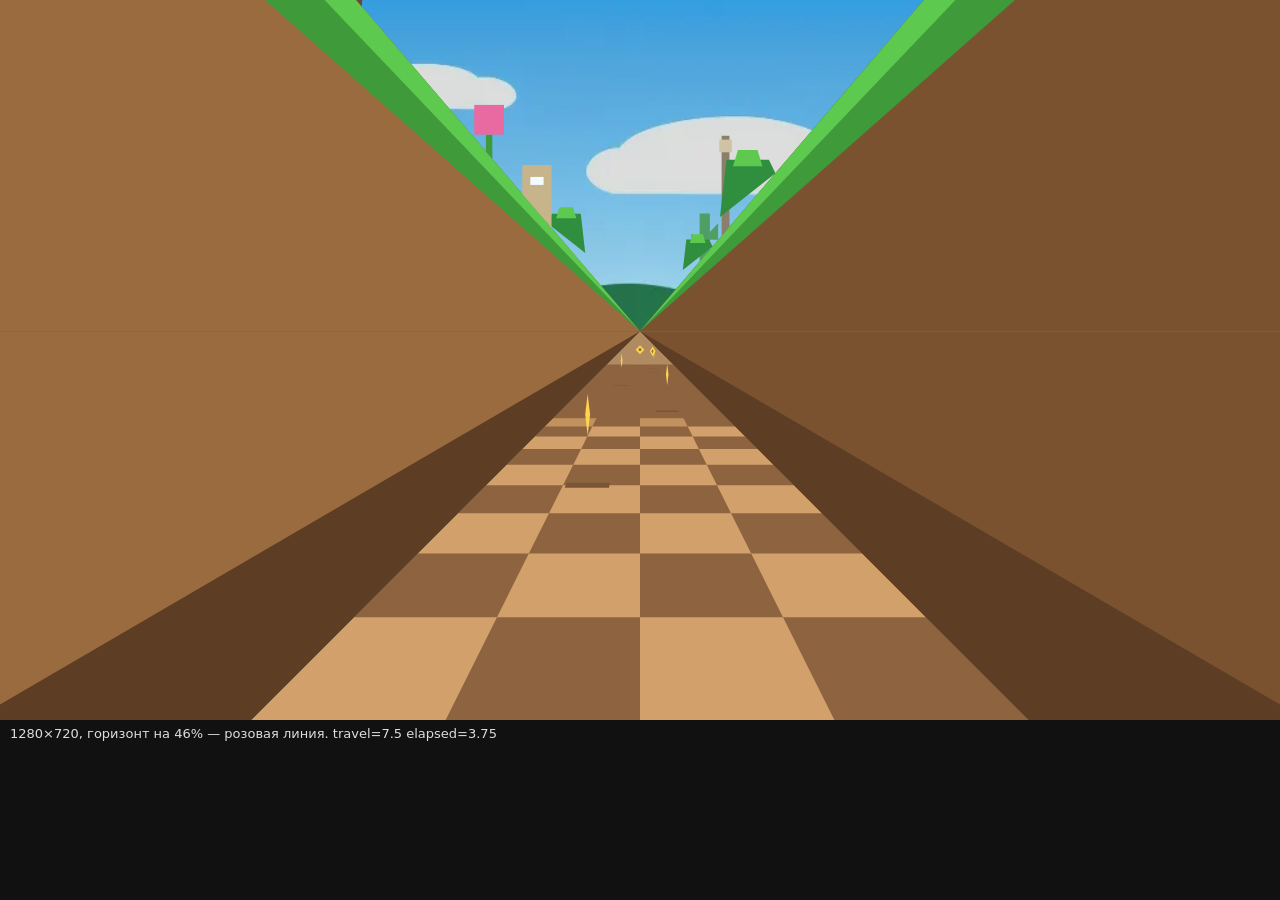
==== tools/frame.html @ 6ae9ed36 "Зажим растра — поле зоны, бюджет — по всем мирам Имя зоны в skyClamp работало, пока тёмная зона была" ====
<!doctype html>
<meta charset="utf-8">
<title>Кадр коридора</title>
<!--
  Один кадр забега по заказу, без игры.

  Зачем: во-первых, посмотреть то, что в живом забеге поймать нечем — финишная
  табличка закрывается экраном результата через полсекунды после появления, и
  ровно на ней нашлась ошибка: табличка стояла посреди коридора и сливалась с
  воротами в жёлтую стену. Во-вторых, здесь же готовится init-картинка для
  Easy Diffusion.

  Контракт, который этот файл обслуживает: ГОРИЗОНТ НА 46% ВЫСОТЫ. Столько же
  у нашей проекции (HORIZON = H * 0.46). Фон с горизонтом в другом месте не
  сойдётся с полом, и стык будет виден сразу.

    ?finishIn=2.3                 — ворота и табличка
    ?kind=side&side=1&dt=1.8&u=-0.9 — боковое препятствие, ребёнок ушёл влево
    ?kind=duck&dt=1.2&look=ceiling — верхнее, вторая внешность (зубья)
    ?band=greenHill               — init-полоса для фонового растра зоны
                                    (?band=1 — то же для первой зоны)

  Полос теперь три, по одной на зону: небо у зон своё, иначе смена оформления
  посреди забега не достаёт до верхней половины кадра — именно это и заметил
  заказчик 10 октября.

  В консоли браузера:
    await saveFrame('tools/init/band-sunsetDunes.png')
    await toWebp('tools/painted/sky-sunset.png', 'assets/sky-sunset.webp', 0.82,
                 skyClamp('sunsetDunes'))
    // последний аргумент обязателен: без него облака останутся белыми.
    // Числом его не писать: потолок живёт в js/theme.js и у зон разный.

  Инструмент разработки: в офлайн-кэш не попадает, tools/ туда не берут.

  Разбор: docs/sky-and-art.md
-->
<style>
  body { margin: 0; background: #111; color: #ddd; font: 13px system-ui; }
  canvas { display: block; width: 100vw; max-width: 1280px; }
  p { padding: 6px 10px; margin: 0; }
  .ruler { position: absolute; left: 0; width: 100%; height: 1px; background: #f0f; opacity: .6; }
  .wrap { position: relative; }
</style>
<div class="wrap">
  <canvas id="c"></canvas>
  <div class="ruler" id="ruler"></div>
</div>
<p id="info"></p>
<script type="module">
  import { createView, makeDecor, makeStars } from '../js/view.js';
  import { VIEW } from '../js/config.js';
  import { THEME, zonesOf, SKY_FILES, skyClamp } from '../js/theme.js';

  const q = new URLSearchParams(location.search);
  const num = (k, d) => (q.has(k) ? Number(q.get(k)) : d);

  const canvas = document.getElementById('c');
  canvas.width = VIEW.width;
  canvas.height = VIEW.height;

  /* Кладёт кадр в проект через POST /save в serve.js. Только для разработки. */
  window.saveFrame = async (path = 'tools/init/frame.png') => {
    const res = await fetch('/save', {
      method: 'POST',
      body: JSON.stringify({ path, dataUrl: canvas.toDataURL('image/png') }),
    });
    return { path, ...(await res.json()) };
  };

  /* PNG → WebP. Браузер здесь единственный доступный кодировщик: ни одного
     графического инструмента на машине нет. Разница не косметическая — в
     соседнем проекте тот же комплект весил 8.7 МБ в PNG против 170 КБ в WebP,
     а фон целиком уходит в офлайн-кэш к ребёнку. */
  /* Потолок светлоты по зоне — из темы, чтобы в строке запуска не оказалось
     копии числа без владельца. Разбор — у `skyClamp` в js/theme.js. */
  window.skyClamp = skyClamp;

  window.toWebp = async (src, dest, quality = 0.82, clampTo = null) => {
    const img = new Image();
    img.src = '/' + src;
    await img.decode();
    const off = document.createElement('canvas');
    off.width = img.naturalWidth;
    off.height = img.naturalHeight;
    const octx = off.getContext('2d');
    octx.drawImage(img, 0, 0);

    /* Зажим светлоты. Нейросеть рисует облака чисто белыми, а белое — это
       светлота 1.0 при проёме 0.95: фон начинает спорить с каналом решения,
       то есть с сообщением «иди сюда». Правило то же, что у палитры в
       js/theme.js, и нарушить его растром было бы ровно так же плохо.
       Проверка в tests-control.mjs растр увидеть не может — там нет
       декодировщика картинок, — поэтому зажим делается здесь, один раз, при
       сборке файла. */
    if (clampTo != null) {
      const d = octx.getImageData(0, 0, off.width, off.height);
      const px = d.data;
      const lin = (v) => { const c = v / 255; return c <= 0.03928 ? c / 12.92 : ((c + 0.055) / 1.055) ** 2.4; };
      for (let i = 0; i < px.length; i += 4) {
        const L = 0.2126 * lin(px[i]) + 0.7152 * lin(px[i + 1]) + 0.0722 * lin(px[i + 2]);
        if (L <= clampTo) continue;
        // Приглушаем в gamma-пространстве: так цвет сохраняется, а светлота
        // падает. Зажим по каналам порознь менял бы оттенок.
        const k = (clampTo / L) ** (1 / 2.4);
        px[i] *= k; px[i + 1] *= k; px[i + 2] *= k;
      }
      octx.putImageData(d, 0, 0);
    }

    const dataUrl = off.toDataURL('image/webp', quality);
    const res = await fetch('/save', { method: 'POST', body: JSON.stringify({ path: dest, dataUrl }) });
    return { dest, w: off.width, h: off.height, ...(await res.json()) };
  };

  const ruler = document.getElementById('ruler');
  const info = document.getElementById('info');
  const showRuler = () => { ruler.style.top = `${(canvas.clientHeight * 0.46).toFixed(1)}px`; };

  if (q.has('band')) {
    /* Зона полосы — ЛЮБАЯ зона палитры, а не только первого мира. `?band=1`
       оставлен и значит первую зону: так в README записан весь ритуал сборки
       фона, и ломать его ради единообразия незачем.

       Здесь стояло `zonesOf('hills')`, и со вторым миром это значило бы, что
       init-полосу для ледяных зон сделать нечем, то есть арт нового мира
       нечем начать. */
    const ZONES = Object.keys(THEME);
    const zone = ZONES.includes(q.get('band')) ? q.get('band') : zonesOf('hills')[0];
    const T = THEME[zone];
    /* Облака в init ЯРЧЕ палитры намеренно. Это не картинка игры, а подсказка
       модели: из бледного пятна она облака не вырастит. Светлоту потом
       зажимает `toWebp(..., clampTo)` — там, где это имеет значение. */
    const cloudHi = '#f4fbff';
    /* init-полоса для фонового растра — и это НЕ кадр коридора.

       Кадр здесь не годится: в нём запечены обрывы, а фон едет по горизонтали
       своим параллаксом, и коричневое поехало бы прямо в небо. Полоса — одно
       только небо с горизонтом на тех же 46%, по всей ширине. Сдвигать такую
       можно безнаказанно. */
    const ctx = canvas.getContext('2d');
    const W = VIEW.width;
    const hy = VIEW.height * 0.46;
    const g = ctx.createLinearGradient(0, 0, 0, hy);
    g.addColorStop(0, T.sky);
    g.addColorStop(1, T.skyLow);
    ctx.fillStyle = g;
    ctx.fillRect(0, 0, W, hy);
    ctx.fillStyle = T.hills;
    ctx.fillRect(0, hy, W, VIEW.height - hy);

    /* Полосе нужна КОМПОЗИЦИЯ, а не заливка. Проверено прямо здесь: от двух
       плоских прямоугольников модель не построила ни облака, ни деревьев —
       только сгладила градиент, потратив семь секунд впустую. В комиксе того
       же автора init всегда был векторной сценой; это то же самое правило.
       Поэтому грубые облака и горбы холмов рисуются здесь руками, а нейросеть
       делает из них мягкие — ровно то, чего вектор не умеет. */
    /* Ночью облаков нет, вместо них звёзды — решение заказчика: «убери облака
       с ночного неба, оставь только звёзды». Разворачивать это обратно нельзя
       ещё и потому, что зажим светлоты у ночи 0.30: белое облако он гасит до
       серой кляксы, то есть облако в ночном небе получалось не облаком, а
       пятном. Звёзды же при 0.30 остаются звёздами — они и так мелкие.

       Сетка детерминированная, с разными шагами по осям, чтобы не читалась
       решёткой. Края НЕ занимаются: полоса замощается, и звезда на самом краю
       после зеркального повтора встала бы парой. */
    if (T.skyStars) {
      ctx.fillStyle = T.starSky;
      for (let i = 0; i < 44; i++) {
        const x = ((i * 7 + 2) % 41) / 41 * W * 0.98 + W * 0.01;
        const y = ((i * 13 + 5) % 29) / 29 * hy * 0.88;
        const s = 1.5 + ((i * 5) % 3);
        ctx.fillRect(x, y, s, s);
      }
      // Луна: одна и крупная. Без неё ночное небо читается как шум из точек.
      ctx.beginPath();
      ctx.ellipse(W * 0.72, hy * 0.2, W * 0.018, hy * 0.032, 0, 0, Math.PI * 2);
      ctx.fill();
    } else {
      ctx.fillStyle = cloudHi;
      for (const [cx, cy, r] of [[0.12, 0.42, 1], [0.34, 0.26, 0.7], [0.58, 0.47, 1.15], [0.8, 0.3, 0.85]]) {
        const x = cx * W;
        const y = cy * hy;
        const rw = W * 0.075 * r;
        const rh = hy * 0.1 * r;
        ctx.beginPath();
        ctx.ellipse(x, y, rw, rh, 0, 0, Math.PI * 2);
        ctx.ellipse(x + rw * 0.8, y + rh * 0.35, rw * 0.65, rh * 0.8, 0, 0, Math.PI * 2);
        ctx.ellipse(x - rw * 0.7, y + rh * 0.4, rw * 0.55, rh * 0.7, 0, 0, Math.PI * 2);
        ctx.fill();
      }
    }

    // Гряда холмов по линии горизонта и редкие стволы: силуэт, из которого
    // модели есть что вырастить.
    ctx.fillStyle = T.hills;
    for (let i = 0; i < 7; i++) {
      const x = (i + 0.5) * W / 7;
      const rw = W * (0.1 + 0.03 * (i % 3));
      const rh = hy * (0.1 + 0.05 * ((i + 1) % 3));
      ctx.beginPath();
      ctx.moveTo(x - rw, hy);
      ctx.quadraticCurveTo(x, hy - rh * 2, x + rw, hy);
      ctx.closePath();
      ctx.fill();
    }
    /* Стволы — только у дневных зон. Ночью они читались зелёными леденцами на
       силуэте: нейросеть их размягчала, а ночной растр собирается БЕЗ неё (см.
       README), и остались бы они ровно такими, какими нарисованы. Ночному
       хребту они и не нужны — его читает сам силуэт. */
    ctx.fillStyle = T.grassDark;
    for (let i = 0; !T.skyStars && i < 5; i++) {
      const x = (i + 0.3) * W / 5;
      ctx.fillRect(x, hy - hy * 0.1, W * 0.006, hy * 0.1);
      ctx.beginPath();
      ctx.ellipse(x + W * 0.003, hy - hy * 0.1, W * 0.022, hy * 0.022, 0, 0, Math.PI * 2);
      ctx.fill();
    }

    showRuler();
    info.textContent = `init-полоса зоны «${T.name}» (${zone}) → assets/${SKY_FILES[zone]}, горизонт на 46%`;
  } else {
    // ?sky=1 готовит init-кадр для генерации — в нём фонового растра быть не
    // должно, иначе следующая генерация пойдёт от самой себя.
    const bare = q.has('sky');
    /* Растры приходят КАРТОЙ по зонам — небо меняется вместе с зоной.
       Недостающий файл просто не попадает в карту, и зона уходит на векторный
       путь: ровно то же, что в игре. */
    /* Зона кадра — ЛЮБАЯ зона палитры, по той же причине, что и у полосы:
       посмотреть кадр ледяного мира иначе нечем, а «проверено глазами» — это
       вывод этапа 2, где счётчик заливок двух отказов не увидел. */
    const ZONES = Object.keys(THEME);
    const zone = ZONES.includes(q.get('zone')) ? q.get('zone') : zonesOf('hills')[0];
    const backdrops = {};
    if (!bare) {
      const im = new Image();
      im.src = `/assets/${SKY_FILES[zone]}`;
      try { await im.decode(); backdrops[zone] = im; } catch { /* нет файла — вектор */ }
    }

    const view = createView(canvas, { backdrops });
    const travel = num('travel', 7.5);
    const elapsed = num('elapsed', travel / VIEW.speed);

    // Препятствие по заказу: время до прихода задаётся прямо, чтобы посмотреть
    // любую отметку телеграфа, не дожидаясь её в забеге.
    const obstacles = [];
    if (q.get('kind')) {
      obstacles.push({
        kind: q.get('kind'),
        // Внешность по заказу: ?look=gate / ceiling. Без неё посмотреть вторую
        // внешность нечем, а именно на неё и жалуются глазами.
        look: q.get('look') || undefined,
        side: num('side', -1),
        at: elapsed + num('dt', 1.2),
        passed: false, hit: false, verdictAt: null,
      });
    }

    /* Призы кубка: `?prizes=rim,firefly,bloom,sparks` — или `?prizes=all`.
       Без них этот инструмент не мог показать НИ ОДИН приз, а именно им и
       проверяется «виден ли приз на экране» — урок этапа 2, где ободок
       оказался невидимым, а светлячки «пропали» из-за ошибки замера.
       Проверять приз одним счётчиком заливок нельзя: он считает вызовы
       отрисовки, а не картинку. Разбор — docs/trophy-and-worlds.md. */
    const ВСЕ_ПРИЗЫ = ['sparks', 'bloom', 'rim', 'firefly', 'fanfare', 'chime'];
    const заказ = (q.get('prizes') || '').split(',').map((x) => x.trim()).filter(Boolean);
    const prizes = {};
    for (const имя of заказ.includes('all') ? ВСЕ_ПРИЗЫ : заказ) prizes[имя] = true;

    view.render({
      u: num('u', 0),
      v: num('v', 0),
      travel,
      elapsed,
      obstacles,
      prizes,
      stars: bare ? [] : makeStars({ durationS: 40 }),
      decor: bare ? [] : makeDecor({ durationS: 40, prizes }),
      safe: q.get('safe') !== '0',
      pulse: num('pulse', 1),
      finishIn: q.has('finishIn') ? num('finishIn', 1.2) : null,
      dim: 0,
      // Зона кадра: ?zone=nightHills. Иначе любой кадр смотрится в первой, и
      // посмотреть на закат или ночь было бы нечем.
      zone,
    });

    showRuler();
    info.textContent = `${VIEW.width}×${VIEW.height}, горизонт на 46% — розовая линия. `
      + `travel=${travel} elapsed=${elapsed.toFixed(2)}`;
  }
</script>
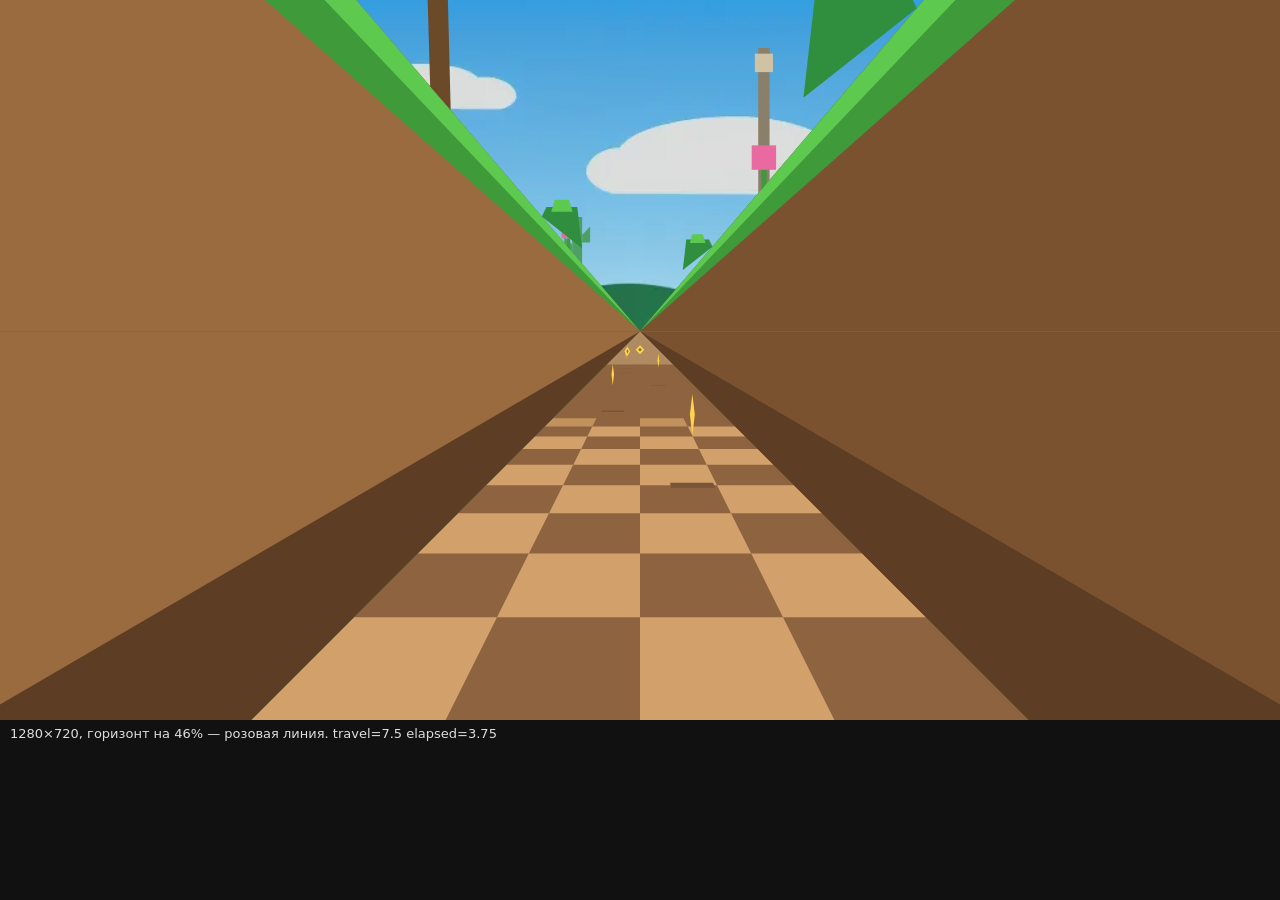
==== commit 7b5963da: "Мир «Ледяные горы»: три зоны, небо из полос, снег темнее проёма Контракт палитры поймал четыре вещи," ====
--- a/tools/frame.html
+++ b/tools/frame.html
@@ -50,7 +50,7 @@
 <script type="module">
   import { createView, makeDecor, makeStars } from '../js/view.js';
   import { VIEW } from '../js/config.js';
-  import { THEME, zonesOf, SKY_FILES, skyClamp } from '../js/theme.js';
+  import { THEME, WORLDS, zonesOf, SKY_FILES, skyClamp } from '../js/theme.js';
 
   const q = new URLSearchParams(location.search);
   const num = (k, d) => (q.has(k) ? Number(q.get(k)) : d);
@@ -231,6 +231,10 @@
        вывод этапа 2, где счётчик заливок двух отказов не увидел. */
     const ZONES = Object.keys(THEME);
     const zone = ZONES.includes(q.get('zone')) ? q.get('zone') : zonesOf('hills')[0];
+    /* Мир зоны — чтобы обочина пришла из него же. Реестр один, искать по нему
+       дешевле, чем заводить второй список «зона → мир». */
+    const мирЗоны = Object.values(WORLDS)
+      .find((w) => (w.zones || []).includes(zone))?.id || 'hills';
     const backdrops = {};
     if (!bare) {
       const im = new Image();
@@ -276,7 +280,11 @@
       obstacles,
       prizes,
       stars: bare ? [] : makeStars({ durationS: 40 }),
-      decor: bare ? [] : makeDecor({ durationS: 40, prizes }),
+      /* Обочина берётся из МИРА, которому принадлежит зона кадра. Без этого
+         `?zone=snowField` показывал снежную палитру с пальмами и кактусом: сам
+         декор генерировался для первого мира, а зона меняла только цвета
+         кадра. Поймано глазами на первом же ледяном кадре. */
+      decor: bare ? [] : makeDecor({ durationS: 40, prizes, world: мирЗоны }),
       safe: q.get('safe') !== '0',
       pulse: num('pulse', 1),
       finishIn: q.has('finishIn') ? num('finishIn', 1.2) : null,
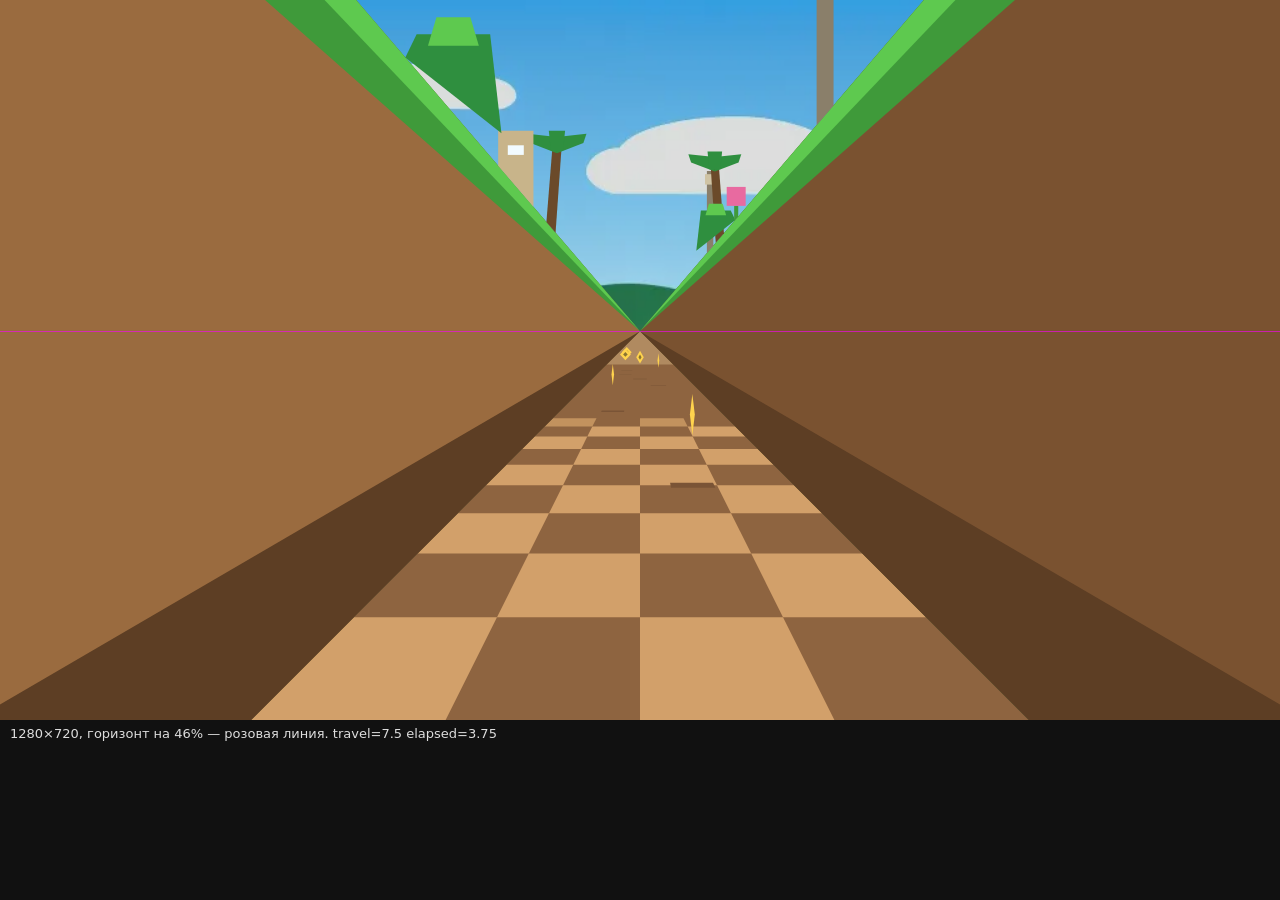
==== commit f1757f79: "Правки по ревью этапа 3 Co-Authored-By: Claude Opus 5 (1M context) <noreply@anthropic.com>" ====
--- a/tools/frame.html
+++ b/tools/frame.html
@@ -164,6 +164,46 @@
        Сетка детерминированная, с разными шагами по осям, чтобы не читалась
        решёткой. Края НЕ занимаются: полоса замощается, и звезда на самом краю
        после зеркального повтора встала бы парой. */
+    /* СИЯНИЕ — ленты над горизонтом, по флагу зоны. Рисуется ДО звёзд, чтобы
+       звёзды остались поверх него: сияние — фон, а не накладка.
+
+       Цвета здесь ЛОКАЛЬНЫЕ, как и `cloudHi` выше: это подсказка модели и
+       содержимое растра, а не палитра игры. Ключа в теме им заводить не надо
+       — ни одна фигура игры ими не красится.
+
+       Приглушённые нарочно: зажим растра у этой зоны 0.30, и яркая лента
+       погасла бы до серой кляксы — ровно то, что случилось бы с белым
+       облаком, ради чего зажим и стоит. Светлота лент 0.10–0.16, то есть
+       заметно ниже зажима, и он их не трогает.
+
+       Форма — наклонные ленты разной ширины, сверху вниз от края неба к
+       горизонту. Детерминированно, без случайности: растр собирается один раз
+       и обязан быть повторимым. */
+    if (T.skyAurora) {
+      const ленты = [
+        { x: 0.16, w: 0.085, c: '#2f7a5e' },
+        { x: 0.33, w: 0.055, c: '#246a52' },
+        { x: 0.52, w: 0.100, c: '#2b8468' },
+        { x: 0.71, w: 0.045, c: '#1f5f4e' },
+        { x: 0.86, w: 0.070, c: '#276f58' },
+      ];
+      for (const л of ленты) {
+        const x0 = W * л.x;
+        const w0 = W * л.w;
+        // Низ ленты уже верха и сдвинут — лента «стекает» к горизонту.
+        const x1 = x0 + W * 0.04;
+        const w1 = w0 * 0.45;
+        ctx.fillStyle = л.c;
+        ctx.beginPath();
+        ctx.moveTo(x0, 0);
+        ctx.lineTo(x0 + w0, 0);
+        ctx.lineTo(x1 + w1, hy * 0.78);
+        ctx.lineTo(x1, hy * 0.78);
+        ctx.closePath();
+        ctx.fill();
+      }
+    }
+
     if (T.skyStars) {
       ctx.fillStyle = T.starSky;
       for (let i = 0; i < 44; i++) {
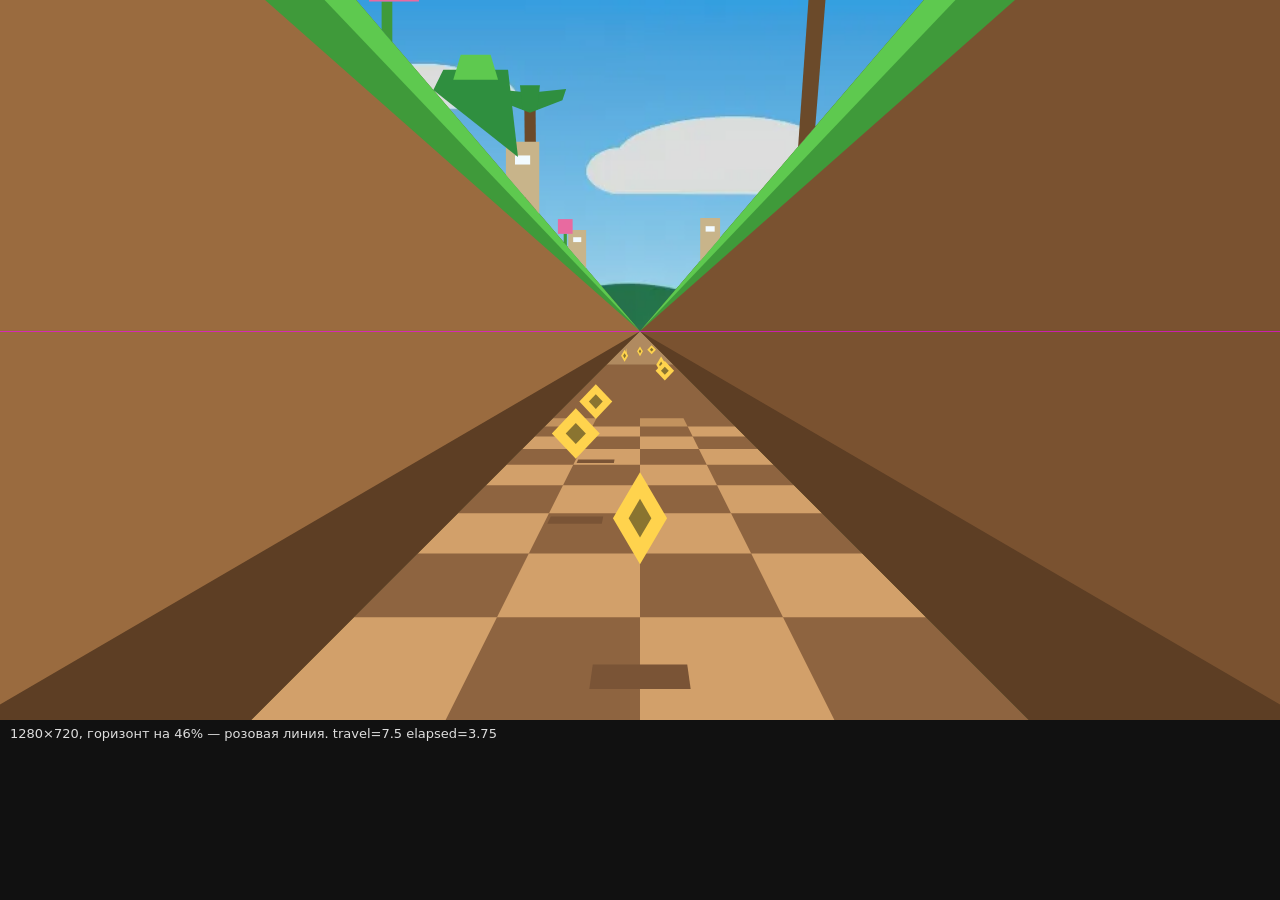
==== commit 274244f8: "Этап 4 кубка: спутник и шлейф Co-Authored-By: Claude Opus 5 (1M context) <noreply@anthropic.com>" ====
--- a/tools/frame.html
+++ b/tools/frame.html
@@ -51,6 +51,7 @@
   import { createView, makeDecor, makeStars } from '../js/view.js';
   import { VIEW } from '../js/config.js';
   import { THEME, WORLDS, zonesOf, SKY_FILES, skyClamp } from '../js/theme.js';
+  import { TROPHY, unlockedAt } from '../js/awards.js';
 
   const q = new URLSearchParams(location.search);
   const num = (k, d) => (q.has(k) ? Number(q.get(k)) : d);
@@ -307,10 +308,15 @@
        оказался невидимым, а светлячки «пропали» из-за ошибки замера.
        Проверять приз одним счётчиком заливок нельзя: он считает вызовы
        отрисовки, а не картинку. Разбор — docs/trophy-and-worlds.md. */
-    const ВСЕ_ПРИЗЫ = ['sparks', 'bloom', 'rim', 'firefly', 'fanfare', 'chime'];
+    /* Список призов берётся у ВЛАДЕЛЬЦА — таблицы в js/awards.js, — а не
+       пишется здесь третьей копией. Прежняя копия уже отстала: `?prizes=all`
+       не знал про спутника и шлейф, то есть ритуал «проверено кадром» был
+       ослеплён ровно для тех двух призов, ради которых он и нужен. Поймано
+       ревью; на спутнике это стоило двух заходов. */
     const заказ = (q.get('prizes') || '').split(',').map((x) => x.trim()).filter(Boolean);
-    const prizes = {};
-    for (const имя of заказ.includes('all') ? ВСЕ_ПРИЗЫ : заказ) prizes[имя] = true;
+    const prizes = заказ.includes('all')
+      ? unlockedAt(TROPHY[TROPHY.length - 1].at)
+      : Object.fromEntries(заказ.map((имя) => [имя, true]));
 
     view.render({
       u: num('u', 0),
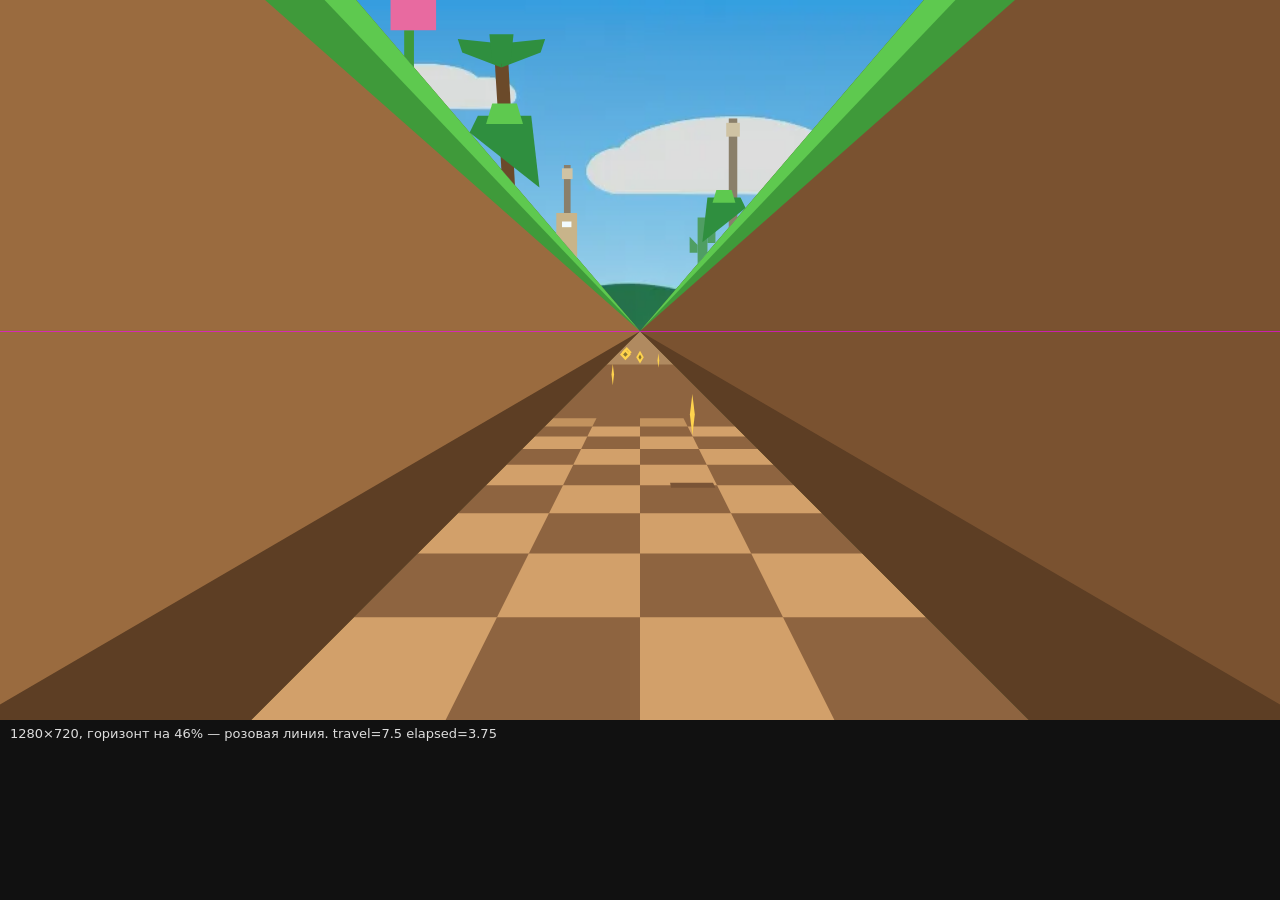
==== commit 5c008acd: "Сплошное ревью работы по спеку кубка: семь находок Ревью шло по спеку против готового кода, а не по " ====
--- a/tools/frame.html
+++ b/tools/frame.html
@@ -77,6 +77,32 @@
      копии числа без владельца. Разбор — у `skyClamp` в js/theme.js. */
   window.skyClamp = skyClamp;
 
+  /* Светлота пикселя — та же формула, что у `luminance` в js/theme.js, но по
+     трём каналам пикселя, а не по hex-строке. Второй копией правила это не
+     является: правило одно, представление цвета разное. */
+  const lin = (v) => { const c = v / 255; return c <= 0.03928 ? c / 12.92 : ((c + 0.055) / 1.055) ** 2.4; };
+  const pxLum = (r, g, b) => 0.2126 * lin(r) + 0.7152 * lin(g) + 0.0722 * lin(b);
+
+  const maxLum = (data) => {
+    let m = 0;
+    for (let i = 0; i < data.length; i += 4) {
+      const L = pxLum(data[i], data[i + 1], data[i + 2]);
+      if (L > m) m = L;
+    }
+    return m;
+  };
+
+  /* Зажим светлоты в gamma-пространстве: так цвет сохраняется, а светлота
+     падает. Зажим по каналам порознь менял бы оттенок. */
+  const clampPixels = (data, to) => {
+    for (let i = 0; i < data.length; i += 4) {
+      const L = pxLum(data[i], data[i + 1], data[i + 2]);
+      if (L <= to) continue;
+      const k = (to / L) ** (1 / 2.4);
+      data[i] *= k; data[i + 1] *= k; data[i + 2] *= k;
+    }
+  };
+
   window.toWebp = async (src, dest, quality = 0.82, clampTo = null) => {
     const img = new Image();
     img.src = '/' + src;
@@ -86,32 +112,88 @@
     off.height = img.naturalHeight;
     const octx = off.getContext('2d');
     octx.drawImage(img, 0, 0);
-
-    /* Зажим светлоты. Нейросеть рисует облака чисто белыми, а белое — это
-       светлота 1.0 при проёме 0.95: фон начинает спорить с каналом решения,
-       то есть с сообщением «иди сюда». Правило то же, что у палитры в
-       js/theme.js, и нарушить его растром было бы ровно так же плохо.
-       Проверка в tests-control.mjs растр увидеть не может — там нет
-       декодировщика картинок, — поэтому зажим делается здесь, один раз, при
-       сборке файла. */
-    if (clampTo != null) {
-      const d = octx.getImageData(0, 0, off.width, off.height);
-      const px = d.data;
-      const lin = (v) => { const c = v / 255; return c <= 0.03928 ? c / 12.92 : ((c + 0.055) / 1.055) ** 2.4; };
-      for (let i = 0; i < px.length; i += 4) {
-        const L = 0.2126 * lin(px[i]) + 0.7152 * lin(px[i + 1]) + 0.0722 * lin(px[i + 2]);
-        if (L <= clampTo) continue;
-        // Приглушаем в gamma-пространстве: так цвет сохраняется, а светлота
-        // падает. Зажим по каналам порознь менял бы оттенок.
-        const k = (clampTo / L) ** (1 / 2.4);
-        px[i] *= k; px[i + 1] *= k; px[i + 2] *= k;
-      }
+    const src0 = octx.getImageData(0, 0, off.width, off.height);
+
+    /* Зажим светлоты, ПРОВЕРЕННЫЙ ПО ФАКТУ КОДИРОВАНИЯ.
+
+       Нейросеть рисует облака чисто белыми, а белое — это светлота 1.0 при
+       проёме 0.95: фон начинает спорить с каналом решения, то есть с
+       сообщением «иди сюда». Правило то же, что у палитры в js/theme.js.
+
+       Зажать перед кодированием НЕ ДОСТАТОЧНО, и это замерено 17 октября:
+       WebP выталкивает самые светлые пиксели обратно вверх примерно на пятую
+       часть ОТНОСИТЕЛЬНО потолка, а не на постоянные 0.047, как здесь
+       считалось. Поэтому у всех двенадцати растров максимум стоял выше
+       собственного потолка: у дневных зон 0.83–0.86 при 0.704, у ночных
+       0.35–0.40 при 0.30. Зажатое перед кодированием число проверить было
+       нечем — и его не проверяли.
+
+       Теперь цикл: зажали, закодировали, ИЗМЕРИЛИ результат, и если он выше
+       потолка — зажали строже на ту же долю. Сходится за один-три прохода.
+       У самых тёмных зон остаётся хвост в сотые доли: кодировщик не умеет
+       держать нижние значения точнее, и упираться в это бесконечно незачем —
+       отсюда потолок проходов и допуск. Возвращается ДОСТИГНУТЫЙ максимум:
+       число, которого не видно, — число, которому нельзя верить. */
+    const PASSES = 4;
+    const TOL = 1.03;
+    let target = clampTo;
+    let got = null;
+    let dataUrl = null;
+    for (let pass = 0; pass < (clampTo == null ? 1 : PASSES); pass++) {
+      const d = new ImageData(new Uint8ClampedArray(src0.data), src0.width, src0.height);
+      if (clampTo != null) clampPixels(d.data, target);
       octx.putImageData(d, 0, 0);
-    }
-
-    const dataUrl = off.toDataURL('image/webp', quality);
+      dataUrl = off.toDataURL('image/webp', quality);
+      if (clampTo == null) break;
+      const back = new Image();
+      back.src = dataUrl;
+      await back.decode();
+      const check = document.createElement('canvas');
+      check.width = off.width; check.height = off.height;
+      const cctx = check.getContext('2d');
+      cctx.drawImage(back, 0, 0);
+      got = maxLum(cctx.getImageData(0, 0, check.width, check.height).data);
+      if (got <= clampTo * TOL) break;
+      target *= clampTo / got;
+    }
+
     const res = await fetch('/save', { method: 'POST', body: JSON.stringify({ path: dest, dataUrl }) });
-    return { dest, w: off.width, h: off.height, ...(await res.json()) };
+    return {
+      dest, w: off.width, h: off.height, clampTo,
+      max: got === null ? null : Math.round(got * 1000) / 1000,
+      ...(await res.json()),
+    };
+  };
+
+  /* Замер светлоты собранных растров. Та проверка, которой не было: потолок
+     сверялся только как число в теме, а сам файл не смотрел никто — и все
+     двенадцать растров стояли выше своих потолков.
+
+     Живёт здесь, а не в tests-control.mjs, по той же причине, по которой
+     здесь живёт кодировщик: в node нет декодировщика картинок. Запускается
+     одной строкой из консоли браузера, печатает таблицей. */
+  window.skyAudit = async () => {
+    const rows = [];
+    for (const [zone, file] of Object.entries(SKY_FILES)) {
+      const img = new Image();
+      img.src = `/assets/${file}`;
+      try { await img.decode(); } catch { rows.push({ зона: zone, файл: file, нет: true }); continue; }
+      const c = document.createElement('canvas');
+      c.width = img.naturalWidth; c.height = img.naturalHeight;
+      const x = c.getContext('2d');
+      x.drawImage(img, 0, 0);
+      const потолок = skyClamp(zone);
+      const max = maxLum(x.getImageData(0, 0, c.width, c.height).data);
+      rows.push({
+        зона: zone,
+        потолок: Math.round(потолок * 1000) / 1000,
+        максимум: Math.round(max * 1000) / 1000,
+        превышение: `${Math.round((max / потолок - 1) * 100)}%`,
+        годен: max <= потолок * 1.03,
+      });
+    }
+    console.table(rows);
+    return rows;
   };
 
   const ruler = document.getElementById('ruler');
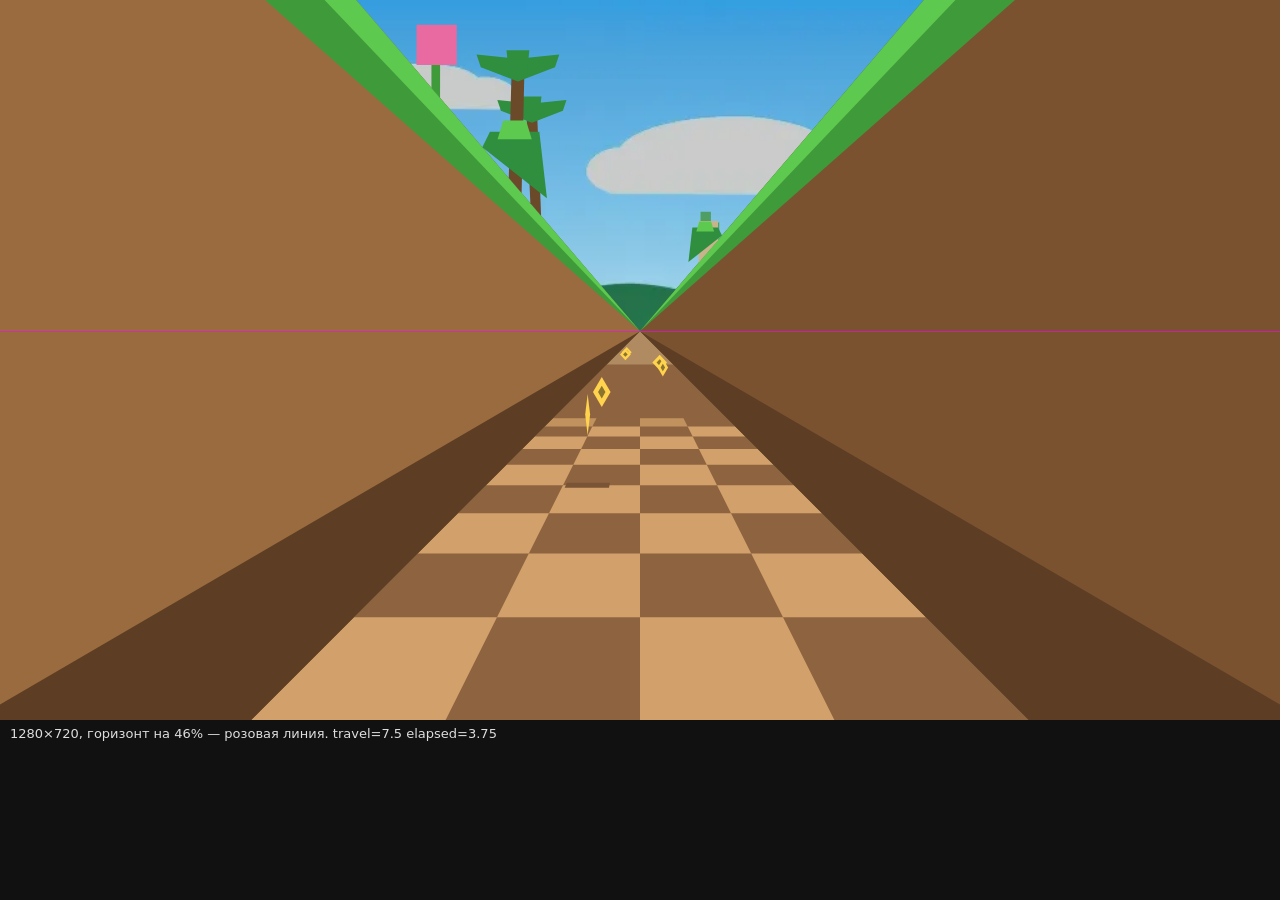
==== commit 80cb54a7: "Небо новых миров и свои формы обочины: по жалобе после игры Журнал 18 октября — первый с новыми мира" ====
--- a/tools/frame.html
+++ b/tools/frame.html
@@ -238,68 +238,49 @@
        же автора init всегда был векторной сценой; это то же самое правило.
        Поэтому грубые облака и горбы холмов рисуются здесь руками, а нейросеть
        делает из них мягкие — ровно то, чего вектор не умеет. */
-    /* Ночью облаков нет, вместо них звёзды — решение заказчика: «убери облака
-       с ночного неба, оставь только звёзды». Разворачивать это обратно нельзя
-       ещё и потому, что зажим светлоты у ночи 0.30: белое облако он гасит до
-       серой кляксы, то есть облако в ночном небе получалось не облаком, а
-       пятном. Звёзды же при 0.30 остаются звёздами — они и так мелкие.
-
-       Сетка детерминированная, с разными шагами по осям, чтобы не читалась
-       решёткой. Края НЕ занимаются: полоса замощается, и звезда на самом краю
-       после зеркального повтора встала бы парой. */
-    /* СИЯНИЕ — ленты над горизонтом, по флагу зоны. Рисуется ДО звёзд, чтобы
-       звёзды остались поверх него: сияние — фон, а не накладка.
-
-       Цвета здесь ЛОКАЛЬНЫЕ, как и `cloudHi` выше: это подсказка модели и
-       содержимое растра, а не палитра игры. Ключа в теме им заводить не надо
-       — ни одна фигура игры ими не красится.
-
-       Приглушённые нарочно: зажим растра у этой зоны 0.30, и яркая лента
-       погасла бы до серой кляксы — ровно то, что случилось бы с белым
-       облаком, ради чего зажим и стоит. Светлота лент 0.10–0.16, то есть
-       заметно ниже зажима, и он их не трогает.
-
-       Форма — наклонные ленты разной ширины, сверху вниз от края неба к
-       горизонту. Детерминированно, без случайности: растр собирается один раз
-       и обязан быть повторимым. */
-    if (T.skyAurora) {
-      const ленты = [
-        { x: 0.16, w: 0.085, c: '#2f7a5e' },
-        { x: 0.33, w: 0.055, c: '#246a52' },
-        { x: 0.52, w: 0.100, c: '#2b8468' },
-        { x: 0.71, w: 0.045, c: '#1f5f4e' },
-        { x: 0.86, w: 0.070, c: '#276f58' },
-      ];
-      for (const л of ленты) {
-        const x0 = W * л.x;
-        const w0 = W * л.w;
-        // Низ ленты уже верха и сдвинут — лента «стекает» к горизонту.
-        const x1 = x0 + W * 0.04;
-        const w1 = w0 * 0.45;
-        ctx.fillStyle = л.c;
-        ctx.beginPath();
-        ctx.moveTo(x0, 0);
-        ctx.lineTo(x0 + w0, 0);
-        ctx.lineTo(x1 + w1, hy * 0.78);
-        ctx.lineTo(x1, hy * 0.78);
-        ctx.closePath();
-        ctx.fill();
-      }
-    }
-
-    if (T.skyStars) {
+    /* ── КОМПОЗИЦИЯ ПОЛОСЫ ЗАДАНА МОТИВОМ ЗОНЫ ──
+
+       Здесь была лесенка из двух веток: «если звёзды — звёзды, иначе облака»,
+       плюс добавка «если сияние — ленты». Два шаблона на двенадцать зон, и
+       умолчанием служили облака со стволами — поэтому заросли ламинарии
+       получили облака и пальмы, а светящаяся бездна, которой нужно было хоть
+       что-то кроме звёзд, получила полярное сияние и луну ПОД ВОДОЙ. Обе
+       картинки уехали в игру как есть: тёмные зоны собираются прямо из
+       полосы, без нейросети (см. README), то есть «подсказка модели»
+       оказалась конечным растром.
+
+       Теперь мотив зоны (`skyMotif`) называет композицию ЦЕЛИКОМ, а зона без
+       мотива роняет сборку. Умолчания нет нарочно: умолчание и было тем
+       механизмом, который посадил пальмы на дно.
+
+       Цвета кистей ЛОКАЛЬНЫЕ, как `cloudHi`: это содержимое растра, а не
+       палитра игры, и ни одна фигура игры ими не красится. Приглушены они
+       нарочно — зажим тёмных зон 0.30 гасит яркое пятно до серой кляксы.
+
+       Всё детерминированно, без случайности: растр собирается один раз и
+       обязан быть повторимым. */
+
+    /* Звёзды: сетка с разными шагами по осям, чтобы не читалась решёткой.
+       Края НЕ занимаются — полоса замощается, и звезда на самом краю после
+       зеркального повтора встала бы парой. */
+    const звёзды = (n = 44) => {
       ctx.fillStyle = T.starSky;
-      for (let i = 0; i < 44; i++) {
+      for (let i = 0; i < n; i++) {
         const x = ((i * 7 + 2) % 41) / 41 * W * 0.98 + W * 0.01;
         const y = ((i * 13 + 5) % 29) / 29 * hy * 0.88;
         const s = 1.5 + ((i * 5) % 3);
         ctx.fillRect(x, y, s, s);
       }
-      // Луна: одна и крупная. Без неё ночное небо читается как шум из точек.
+    };
+    /* Луна: одна и крупная. Без неё ночное небо холмов читается как шум из
+       точек. Под водой и в космосе её нет — там она и была дефектом. */
+    const луна = () => {
+      ctx.fillStyle = T.starSky;
       ctx.beginPath();
       ctx.ellipse(W * 0.72, hy * 0.2, W * 0.018, hy * 0.032, 0, 0, Math.PI * 2);
       ctx.fill();
-    } else {
+    };
+    const облака = () => {
       ctx.fillStyle = cloudHi;
       for (const [cx, cy, r] of [[0.12, 0.42, 1], [0.34, 0.26, 0.7], [0.58, 0.47, 1.15], [0.8, 0.3, 0.85]]) {
         const x = cx * W;
@@ -312,33 +293,280 @@
         ctx.ellipse(x - rw * 0.7, y + rh * 0.4, rw * 0.55, rh * 0.7, 0, 0, Math.PI * 2);
         ctx.fill();
       }
-    }
-
-    // Гряда холмов по линии горизонта и редкие стволы: силуэт, из которого
-    // модели есть что вырастить.
-    ctx.fillStyle = T.hills;
-    for (let i = 0; i < 7; i++) {
-      const x = (i + 0.5) * W / 7;
-      const rw = W * (0.1 + 0.03 * (i % 3));
-      const rh = hy * (0.1 + 0.05 * ((i + 1) % 3));
-      ctx.beginPath();
-      ctx.moveTo(x - rw, hy);
-      ctx.quadraticCurveTo(x, hy - rh * 2, x + rw, hy);
-      ctx.closePath();
-      ctx.fill();
-    }
-    /* Стволы — только у дневных зон. Ночью они читались зелёными леденцами на
-       силуэте: нейросеть их размягчала, а ночной растр собирается БЕЗ неё (см.
-       README), и остались бы они ровно такими, какими нарисованы. Ночному
-       хребту они и не нужны — его читает сам силуэт. */
-    ctx.fillStyle = T.grassDark;
-    for (let i = 0; !T.skyStars && i < 5; i++) {
-      const x = (i + 0.3) * W / 5;
-      ctx.fillRect(x, hy - hy * 0.1, W * 0.006, hy * 0.1);
-      ctx.beginPath();
-      ctx.ellipse(x + W * 0.003, hy - hy * 0.1, W * 0.022, hy * 0.022, 0, 0, Math.PI * 2);
-      ctx.fill();
-    }
+    };
+    /* Сияние. Было пять одинаковых трапеций в жёстко зашитом зелёном — и
+       читались они плакатными полосами, а не сиянием, тем сильнее, что небо
+       зоны почти чёрное (контраст порядка двадцатикратного). Теперь лент
+       больше, они уже, у каждой два тона — ядро и кромка, — а нижние края
+       стоят на разной высоте. Светлота по-прежнему 0.09–0.18, заметно ниже
+       зажима 0.30, и он их не трогает. */
+    const сияние = () => {
+      /* Ленты ГАСНУТ книзу, и это главное. Пять одинаковых трапеций с резким
+         нижним краем читались зелёными столбами — ровно то, на что
+         пожаловался заказчик 18 октября. Прозрачность внизу делает из столба
+         занавес, и делает её градиент, а не нейросеть: полоса обязана быть
+         приемлемым небом сама по себе, иначе новый мир нельзя довести до
+         зелёного без стороннего сервера.
+
+         Ленты широкие и малоконтрастные: светлота 0.09–0.18 при зажиме 0.30,
+         то есть он их не трогает. Цвета локальные, как `cloudHi`. */
+      for (const [x, w, len, цвет] of [
+        [0.04, 0.09, 0.52, '#2a6e55'],
+        [0.19, 0.06, 0.40, '#235f4b'],
+        [0.33, 0.12, 0.60, '#2b7a60'],
+        [0.53, 0.05, 0.34, '#1f5544'],
+        [0.64, 0.10, 0.48, '#2a7258'],
+        [0.82, 0.07, 0.42, '#245f4c'],
+      ]) {
+        const x0 = W * x;
+        const w0 = W * w;
+        const low = hy * len;
+        const g2 = ctx.createLinearGradient(0, 0, 0, low);
+        g2.addColorStop(0, цвет + 'cc');
+        g2.addColorStop(0.5, цвет + '88');
+        g2.addColorStop(1, цвет + '00');
+        ctx.fillStyle = g2;
+        ctx.beginPath();
+        ctx.moveTo(x0, 0);
+        ctx.lineTo(x0 + w0, 0);
+        ctx.lineTo(x0 + w0 * 0.55 + W * 0.05, low);
+        ctx.lineTo(x0 + W * 0.05, low);
+        ctx.closePath();
+        ctx.fill();
+      }
+    };
+    /* Лучи света сверху — то, чем толща воды отличается от неба. Гаснут
+       книзу и ПРОЗРАЧНЫ: непрозрачный луч читался белой полосой, то есть
+       предметом, а не светом. Та же правка, что у сияния, и по той же
+       причине. */
+    const лучи = (цвет, n = 4) => {
+      for (let i = 0; i < n; i++) {
+        const x0 = W * (0.06 + i * (0.84 / n));
+        const w0 = W * 0.035;
+        const g4 = ctx.createLinearGradient(0, 0, 0, hy);
+        g4.addColorStop(0, цвет + '66');
+        g4.addColorStop(0.6, цвет + '26');
+        g4.addColorStop(1, цвет + '00');
+        ctx.fillStyle = g4;
+        ctx.beginPath();
+        ctx.moveTo(x0, 0);
+        ctx.lineTo(x0 + w0, 0);
+        ctx.lineTo(x0 + w0 * 1.8 + W * 0.07, hy);
+        ctx.lineTo(x0 + W * 0.07, hy);
+        ctx.closePath();
+        ctx.fill();
+      }
+    };
+    /* Стайка рыб: мелкие тёмные силуэты, занимают место облаков. Светлыми
+       они читались обрывками бумаги — светлое пятно в воде это блик, а не
+       тело. */
+    const рыбы = (цвет, n = 14) => {
+      ctx.fillStyle = цвет;
+      for (let i = 0; i < n; i++) {
+        const x = ((i * 11 + 3) % 37) / 37 * W * 0.9 + W * 0.05;
+        const y = ((i * 17 + 7) % 23) / 23 * hy * 0.6 + hy * 0.08;
+        const w = W * 0.011;
+        const h = hy * 0.009;
+        ctx.beginPath();
+        ctx.ellipse(x, y, w, h, 0, 0, Math.PI * 2);
+        ctx.fill();
+        ctx.beginPath();
+        ctx.moveTo(x - w, y);
+        ctx.lineTo(x - w * 2.1, y - h * 1.4);
+        ctx.lineTo(x - w * 2.1, y + h * 1.4);
+        ctx.closePath();
+        ctx.fill();
+      }
+    };
+    // Взвесь: мелкие точки в толще. Дают модели фактуру воды, а не воздуха.
+    const взвесь = (цвет, n = 50) => {
+      ctx.fillStyle = цвет;
+      for (let i = 0; i < n; i++) {
+        const x = ((i * 19 + 5) % 53) / 53 * W;
+        const y = ((i * 23 + 11) % 31) / 31 * hy;
+        ctx.fillRect(x, y, 2, 2);
+      }
+    };
+    /* Биолюминесценция: редкие пятна света в толще. Радиальным градиентом,
+       а не плоским эллипсом: плоский читался диском, то есть предметом, а
+       свет предметом быть не должен. */
+    const свечение = (цвет) => {
+      for (const [cx, cy, r] of [[0.18, 0.62, 1.0], [0.42, 0.44, 0.7],
+                                 [0.66, 0.66, 1.2], [0.86, 0.50, 0.8]]) {
+        const x = cx * W;
+        const y = cy * hy;
+        const rad = W * 0.075 * r;
+        const g3 = ctx.createRadialGradient(x, y, 0, x, y, rad);
+        g3.addColorStop(0, цвет + 'cc');
+        g3.addColorStop(0.5, цвет + '66');
+        g3.addColorStop(1, цвет + '00');
+        ctx.fillStyle = g3;
+        ctx.beginPath();
+        ctx.ellipse(x, y, rad, rad * 0.8, 0, 0, Math.PI * 2);
+        ctx.fill();
+      }
+    };
+    /* Медузы: якорь композиции бездны — без них пятна света не складываются
+       ни во что. Купол и три нити; нити тонкие, но это init для нейросети, а
+       не кадр игры, и правило Miracast к ним не относится. */
+    const медузы = (цвет) => {
+      ctx.fillStyle = цвет;
+      for (const [cx, cy, r] of [[0.28, 0.26, 1.0], [0.62, 0.16, 0.72], [0.79, 0.34, 0.55]]) {
+        const x = cx * W;
+        const y = cy * hy;
+        const rw = W * 0.030 * r;
+        const rh = hy * 0.058 * r;
+        ctx.beginPath();
+        ctx.ellipse(x, y, rw, rh, 0, Math.PI, Math.PI * 2);
+        ctx.fill();
+        for (const d of [-0.55, 0, 0.55]) {
+          ctx.fillRect(x + rw * d - W * 0.002, y, W * 0.004, hy * 0.05 * r);
+        }
+      }
+    };
+    // Кометы: голова и сужающийся хвост.
+    const кометы = (цвет) => {
+      ctx.fillStyle = цвет;
+      for (const [cx, cy, r] of [[0.22, 0.26, 1.0], [0.52, 0.52, 0.8], [0.78, 0.18, 1.2], [0.9, 0.62, 0.6]]) {
+        const x = cx * W;
+        const y = cy * hy;
+        ctx.beginPath();
+        ctx.ellipse(x, y, W * 0.009 * r, hy * 0.016 * r, 0, 0, Math.PI * 2);
+        ctx.fill();
+        ctx.beginPath();
+        ctx.moveTo(x, y - hy * 0.014 * r);
+        ctx.lineTo(x, y + hy * 0.014 * r);
+        ctx.lineTo(x - W * 0.13 * r, y + hy * 0.055 * r);
+        ctx.lineTo(x - W * 0.13 * r, y + hy * 0.045 * r);
+        ctx.closePath();
+        ctx.fill();
+      }
+    };
+    /* Газовые массы туманности вместо луны. Радиальным градиентом, как
+       свечение бездны: плоский эллипс читался воздушным шаром, а газу
+       границы не положено. */
+    const туманность = (цвет) => {
+      for (const [cx, cy, rw, rh] of [[0.24, 0.38, 0.20, 0.30], [0.56, 0.24, 0.15, 0.22],
+                                      [0.76, 0.54, 0.22, 0.26]]) {
+        const x = cx * W;
+        const y = cy * hy;
+        const g5 = ctx.createRadialGradient(x, y, 0, x, y, W * rw);
+        g5.addColorStop(0, цвет + 'cc');
+        g5.addColorStop(0.45, цвет + '77');
+        g5.addColorStop(1, цвет + '00');
+        ctx.fillStyle = g5;
+        ctx.beginPath();
+        ctx.ellipse(x, y, W * rw, hy * rh, 0, 0, Math.PI * 2);
+        ctx.fill();
+      }
+    };
+    /* Гряда холмов по линии горизонта: силуэт, из которого модели есть что
+       вырастить. Под водой на её месте ленты ламинарии и кораллы, в космосе —
+       зубчатый гребень: круглые горбы читаются холмами где угодно. */
+    const гряда = () => {
+      ctx.fillStyle = T.hills;
+      for (let i = 0; i < 7; i++) {
+        const x = (i + 0.5) * W / 7;
+        const rw = W * (0.1 + 0.03 * (i % 3));
+        const rh = hy * (0.1 + 0.05 * ((i + 1) % 3));
+        ctx.beginPath();
+        ctx.moveTo(x - rw, hy);
+        ctx.quadraticCurveTo(x, hy - rh * 2, x + rw, hy);
+        ctx.closePath();
+        ctx.fill();
+      }
+    };
+    const гребень = () => {
+      ctx.fillStyle = T.hills;
+      for (let i = 0; i < 9; i++) {
+        const x = (i + 0.5) * W / 9;
+        const rw = W * 0.075;
+        const rh = hy * (0.08 + 0.06 * ((i * 2 + 1) % 3));
+        ctx.beginPath();
+        ctx.moveTo(x - rw, hy);
+        ctx.lineTo(x, hy - rh);
+        ctx.lineTo(x + rw, hy);
+        ctx.closePath();
+        ctx.fill();
+      }
+    };
+    const ламинария = () => {
+      ctx.fillStyle = T.hills;
+      for (let i = 0; i < 11; i++) {
+        const x = (i + 0.5) * W / 11;
+        const w = W * (0.008 + 0.004 * (i % 3));
+        const h = hy * (0.32 + 0.22 * ((i + 1) % 4));
+        const вверх = W * 0.03 * (i % 2 ? 1 : -1);
+        ctx.beginPath();
+        ctx.moveTo(x - w, hy);
+        ctx.lineTo(x + w, hy);
+        ctx.quadraticCurveTo(x + w + вверх, hy - h * 0.5, x + w * 0.6 + вверх, hy - h);
+        ctx.lineTo(x - w * 0.6 + вверх, hy - h);
+        ctx.quadraticCurveTo(x - w + вверх, hy - h * 0.5, x - w, hy);
+        ctx.closePath();
+        ctx.fill();
+      }
+    };
+    /* Кораллы по линии горизонта. Шляпка на ножке читалась грибом, поэтому
+       форма ветвистая: короткий ствол и две-три лапы вверх, как у канделябра.
+       Высоты разные — одинаковые читались забором. */
+    const кораллы = () => {
+      ctx.fillStyle = T.hills;
+      for (let i = 0; i < 9; i++) {
+        const x = (i + 0.5) * W / 9;
+        const w = W * 0.009;
+        const h = hy * (0.10 + 0.08 * (i % 3));
+        ctx.fillRect(x - w, hy - h, w * 2, h);
+        for (const d of [-1, 1]) {
+          const y0 = hy - h * (d < 0 ? 0.45 : 0.68);
+          ctx.beginPath();
+          ctx.moveTo(x + d * w, y0);
+          ctx.lineTo(x + d * w * 3.4, y0 - h * 0.1);
+          ctx.lineTo(x + d * w * 3.4, y0 - h * 0.52);
+          ctx.lineTo(x + d * w * 1.6, y0 - h * 0.42);
+          ctx.closePath();
+          ctx.fill();
+        }
+        if (i % 2) {
+          ctx.beginPath();
+          ctx.moveTo(x - w, hy - h);
+          ctx.lineTo(x + w, hy - h);
+          ctx.lineTo(x + w * 2.2, hy - h * 1.35);
+          ctx.lineTo(x - w * 0.6, hy - h * 1.35);
+          ctx.closePath();
+          ctx.fill();
+        }
+      }
+    };
+    /* Стволы — только у ЗЕМНЫХ дневных зон. Прежде они рисовались по
+       «нет звёзд», то есть доставались и мелководью, и зарослям, и вершине
+       над облаками: пальмы над облаками — тот же дефект, что пальмы на дне,
+       просто нейросеть их размягчила. */
+    const стволы = () => {
+      ctx.fillStyle = T.grassDark;
+      for (let i = 0; i < 5; i++) {
+        const x = (i + 0.3) * W / 5;
+        ctx.fillRect(x, hy - hy * 0.1, W * 0.006, hy * 0.1);
+        ctx.beginPath();
+        ctx.ellipse(x + W * 0.003, hy - hy * 0.1, W * 0.022, hy * 0.022, 0, 0, Math.PI * 2);
+        ctx.fill();
+      }
+    };
+
+    const МОТИВ = {
+      clouds: () => { облака(); гряда(); стволы(); },
+      cloudsHigh: () => { облака(); гряда(); },
+      night: () => { звёзды(); луна(); гряда(); },
+      aurora: () => { сияние(); звёзды(); луна(); гряда(); },
+      shallows: () => { лучи('#8fd4dc', 5); рыбы('#bfe6ea'); взвесь('#9fd8de', 30); кораллы(); },
+      kelp: () => { лучи('#6fb8bc', 4); рыбы('#9fd2d6'); взвесь('#5fa0a6', 50); ламинария(); },
+      abyss: () => { свечение('#14414a'); медузы('#2b6a74'); взвесь(T.starSky, 60); гребень(); },
+      comet: () => { звёзды(60); кометы(T.starSky); гребень(); },
+      nebula: () => { туманность(T.cloud); звёзды(60); гребень(); },
+    };
+    const рисовать = МОТИВ[T.skyMotif];
+    if (!рисовать) throw new Error(`у зоны «${zone}» нет мотива неба (skyMotif)`);
+    рисовать();
 
     showRuler();
     info.textContent = `init-полоса зоны «${T.name}» (${zone}) → assets/${SKY_FILES[zone]}, горизонт на 46%`;
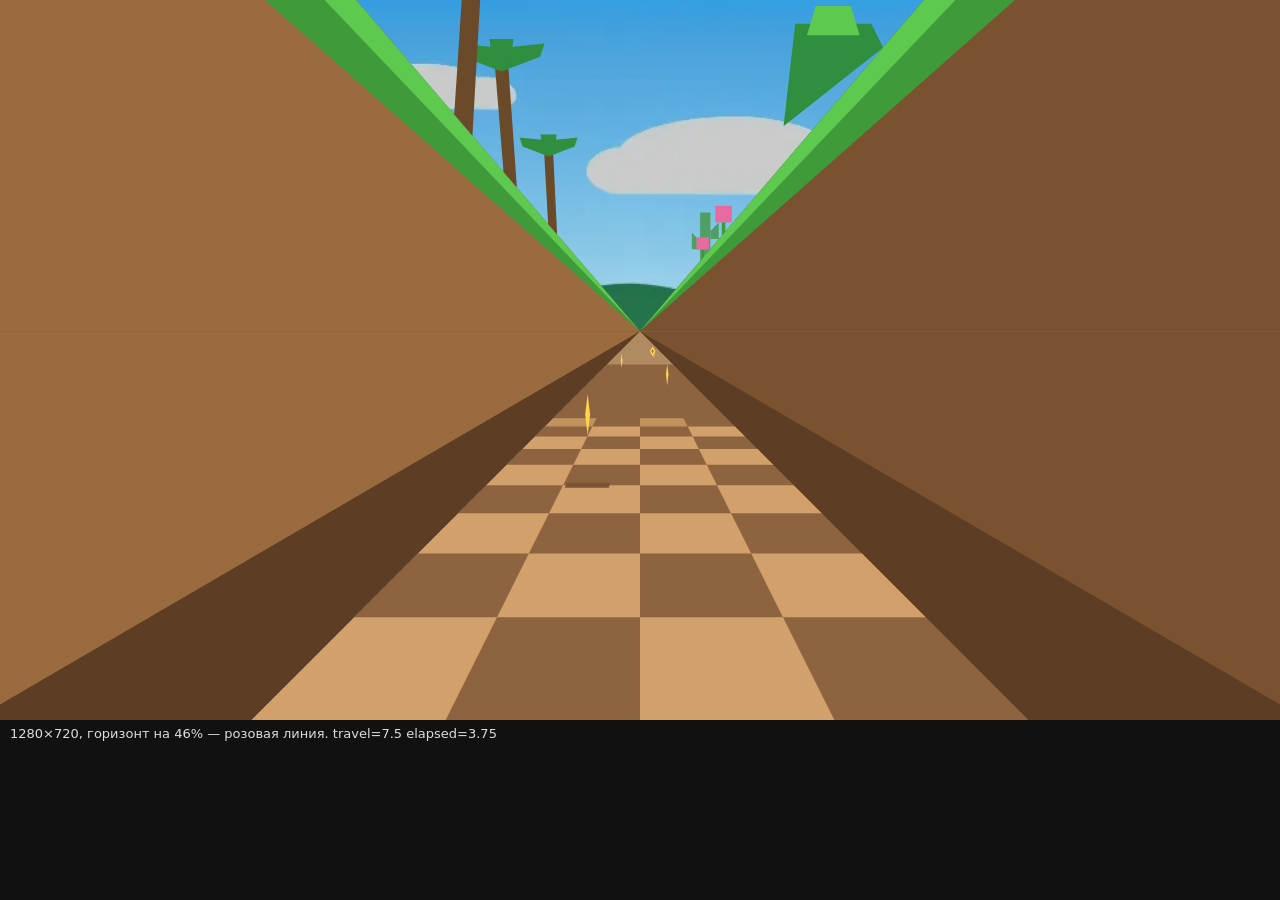
==== commit 6fce1b4f: "Свои препятствия у каждого мира; присед больше не морозит боковое Две жалобы заказчика после двух за" ====
--- a/tools/frame.html
+++ b/tools/frame.html
@@ -17,6 +17,8 @@
     ?finishIn=2.3                 — ворота и табличка
     ?kind=side&side=1&dt=1.8&u=-0.9 — боковое препятствие, ребёнок ушёл влево
     ?kind=duck&dt=1.2&look=ceiling — верхнее, вторая внешность (зубья)
+    ?zone=kelpDeep&kind=side&side=1&look=jelly — своя внешность мира
+                                    (floe, icicles, jelly, ribs, asteroid, comet)
     ?band=greenHill               — init-полоса для фонового растра зоны
                                     (?band=1 — то же для первой зоны)
 
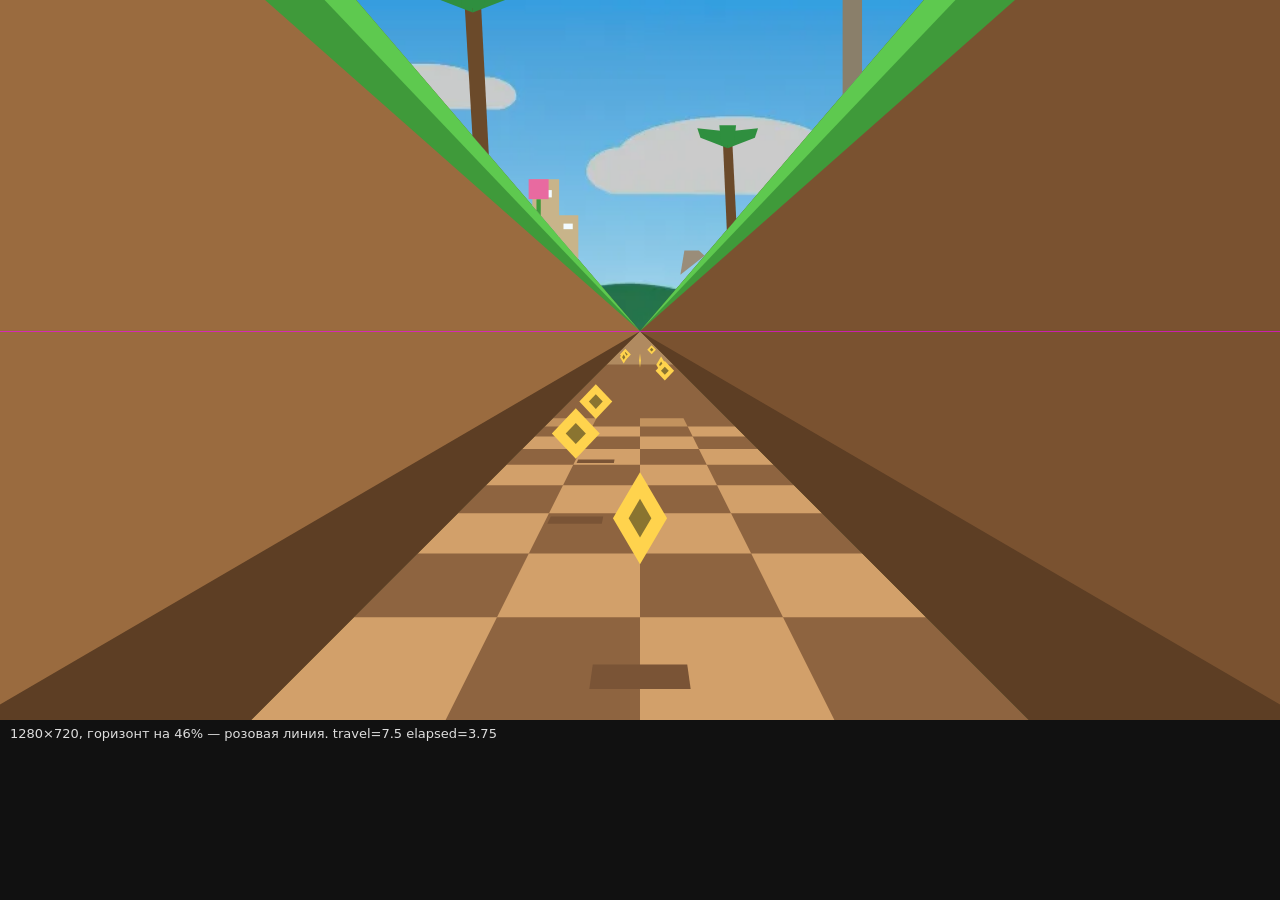
==== commit 9e4acee5: "Пиксельное небо трёх зон, сборка Co-Authored-By: Claude Opus 5.5 (1M context) <noreply@anthropic.com" ====
--- a/tools/frame.html
+++ b/tools/frame.html
@@ -32,6 +32,14 @@
                  skyClamp('sunsetDunes'))
     // последний аргумент обязателен: без него облака останутся белыми.
     // Числом его не писать: потолок живёт в js/theme.js и у зон разный.
+
+  Пиксельное небо (мир «Пиксельная страна»): ?pixel=8&colors=10 в адресе.
+  Тогда toWebp перед зажимом уменьшает картинку в 8 раз ближайшим соседом и
+  сводит её к 10 цветам медианным сечением. Увеличивать обратно не нужно:
+  на экране растр растягивает drawImage без сглаживания.
+    tools/frame.html?pixel=8&colors=10
+    await toWebp('tools/painted/sky-pixel-day.png', 'assets/sky-pixel-day.webp',
+                 1, skyClamp('pixelDay'))
 
   Инструмент разработки: в офлайн-кэш не попадает, tools/ туда не берут.
 
@@ -105,16 +113,60 @@
     }
   };
 
+  /* Пикселизация для пиксельного неба: модель сетку не держит, поэтому
+     картинка уменьшается ближайшим соседом и сводится к малой палитре.
+     Палитра — медианное сечение: ящик цветов делится пополам по самому
+     широкому каналу, пока ящиков не станет N, цвет ящика — среднее. 16
+     цветов в пробе 29 октября дали кашу в листве, 8–12 — честную сетку. */
+  const PIXEL = num('pixel', 1);
+  const COLORS = num('colors', 0);
+  const quantize = (data, n) => {
+    const px = [];
+    for (let i = 0; i < data.length; i += 4) px.push([data[i], data[i + 1], data[i + 2]]);
+    let boxes = [px];
+    while (boxes.length < n) {
+      let best = -1;
+      let bestRange = -1;
+      let bestCh = 0;
+      boxes.forEach((b, bi) => {
+        if (b.length < 2) return;
+        for (let ch = 0; ch < 3; ch++) {
+          let lo = 255;
+          let hi = 0;
+          for (const p of b) { if (p[ch] < lo) lo = p[ch]; if (p[ch] > hi) hi = p[ch]; }
+          if (hi - lo > bestRange) { bestRange = hi - lo; best = bi; bestCh = ch; }
+        }
+      });
+      if (best < 0 || bestRange <= 0) break;
+      const b = boxes[best].sort((p, q) => p[bestCh] - q[bestCh]);
+      const mid = b.length >> 1;
+      boxes.splice(best, 1, b.slice(0, mid), b.slice(mid));
+    }
+    const pal = boxes.map((b) => [0, 1, 2].map((ch) => Math.round(b.reduce((s, p) => s + p[ch], 0) / b.length)));
+    for (let i = 0; i < data.length; i += 4) {
+      let bi = 0;
+      let bd = Infinity;
+      pal.forEach((c, k) => {
+        const d = (data[i] - c[0]) ** 2 + (data[i + 1] - c[1]) ** 2 + (data[i + 2] - c[2]) ** 2;
+        if (d < bd) { bd = d; bi = k; }
+      });
+      [data[i], data[i + 1], data[i + 2]] = pal[bi];
+    }
+    return pal.length;
+  };
+
   window.toWebp = async (src, dest, quality = 0.82, clampTo = null) => {
     const img = new Image();
     img.src = '/' + src;
     await img.decode();
     const off = document.createElement('canvas');
-    off.width = img.naturalWidth;
-    off.height = img.naturalHeight;
+    off.width = Math.round(img.naturalWidth / PIXEL);
+    off.height = Math.round(img.naturalHeight / PIXEL);
     const octx = off.getContext('2d');
-    octx.drawImage(img, 0, 0);
+    octx.imageSmoothingEnabled = PIXEL === 1;
+    octx.drawImage(img, 0, 0, off.width, off.height);
     const src0 = octx.getImageData(0, 0, off.width, off.height);
+    if (COLORS > 0) quantize(src0.data, COLORS);
 
     /* Зажим светлоты, ПРОВЕРЕННЫЙ ПО ФАКТУ КОДИРОВАНИЯ.
 
